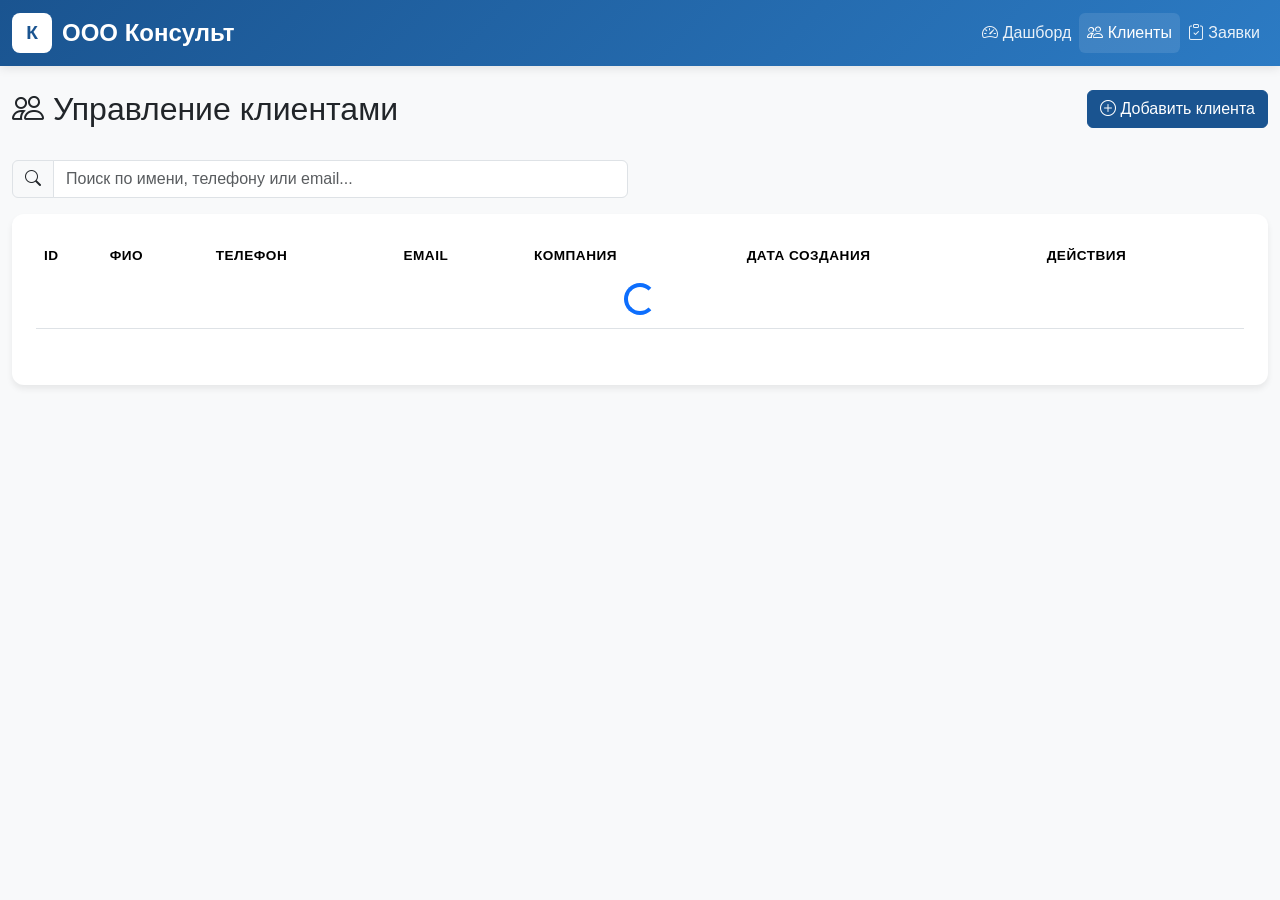
==== frontend/clients.html @ ef780388 "Initial commit - Consultant CRM" ====
<!DOCTYPE html>
<html lang="ru">
<head>
    <meta charset="UTF-8">
    <meta name="viewport" content="width=device-width, initial-scale=1.0">
    <title>Клиенты - Консульт CRM</title>
    <link href="https://cdn.jsdelivr.net/npm/bootstrap@5.3.0/dist/css/bootstrap.min.css" rel="stylesheet">
    <link rel="stylesheet" href="https://cdn.jsdelivr.net/npm/bootstrap-icons@1.11.0/font/bootstrap-icons.css">
    <link rel="stylesheet" href="css/style.css">
</head>
<body>
    <!-- Навигация -->
    <nav class="navbar navbar-expand-lg navbar-dark mb-4">
        <div class="container-fluid">
            <a class="navbar-brand" href="index.html">
                <span class="logo">К</span>
                ООО Консульт
            </a>
            <button class="navbar-toggler" type="button" data-bs-toggle="collapse" data-bs-target="#navbarNav">
                <span class="navbar-toggler-icon"></span>
            </button>
            <div class="collapse navbar-collapse" id="navbarNav">
                <ul class="navbar-nav ms-auto">
                    <li class="nav-item">
                        <a class="nav-link" href="index.html">
                            <i class="bi bi-speedometer2"></i> Дашборд
                        </a>
                    </li>
                    <li class="nav-item">
                        <a class="nav-link active" href="clients.html">
                            <i class="bi bi-people"></i> Клиенты
                        </a>
                    </li>
                    <li class="nav-item">
                        <a class="nav-link" href="requests.html">
                            <i class="bi bi-clipboard-check"></i> Заявки
                        </a>
                    </li>
                </ul>
            </div>
        </div>
    </nav>

    <!-- Основной контент -->
    <div class="container-fluid">
        <div class="row mb-4">
            <div class="col-md-6">
                <h2><i class="bi bi-people"></i> Управление клиентами</h2>
            </div>
            <div class="col-md-6 text-end">
                <button class="btn btn-primary" data-bs-toggle="modal" data-bs-target="#clientModal" onclick="openClientModal()">
                    <i class="bi bi-plus-circle"></i> Добавить клиента
                </button>
            </div>
        </div>

        <!-- Поиск -->
        <div class="row mb-3">
            <div class="col-md-6">
                <div class="input-group">
                    <span class="input-group-text"><i class="bi bi-search"></i></span>
                    <input type="text" class="form-control" id="searchInput" placeholder="Поиск по имени, телефону или email...">
                </div>
            </div>
        </div>

        <!-- Таблица клиентов -->
        <div class="table-container">
            <div class="table-responsive">
                <table class="table table-hover">
                    <thead>
                        <tr>
                            <th>ID</th>
                            <th>ФИО</th>
                            <th>Телефон</th>
                            <th>Email</th>
                            <th>Компания</th>
                            <th>Дата создания</th>
                            <th>Действия</th>
                        </tr>
                    </thead>
                    <tbody id="clientsTable">
                        <tr>
                            <td colspan="7" class="text-center">
                                <div class="spinner-border text-primary" role="status">
                                    <span class="visually-hidden">Загрузка...</span>
                                </div>
                            </td>
                        </tr>
                    </tbody>
                </table>
            </div>
            
            <!-- Пагинация -->
            <nav aria-label="Навигация по страницам">
                <ul class="pagination justify-content-center" id="pagination"></ul>
            </nav>
        </div>
    </div>

    <!-- Модальное окно для добавления/редактирования клиента -->
    <div class="modal fade" id="clientModal" tabindex="-1">
        <div class="modal-dialog modal-lg">
            <div class="modal-content">
                <div class="modal-header">
                    <h5 class="modal-title" id="clientModalTitle">Добавить клиента</h5>
                    <button type="button" class="btn-close" data-bs-dismiss="modal"></button>
                </div>
                <div class="modal-body">
                    <form id="clientForm">
                        <input type="hidden" id="clientId">
                        <div class="row">
                            <div class="col-md-6 mb-3">
                                <label for="fullName" class="form-label">ФИО *</label>
                                <input type="text" class="form-control" id="fullName" required>
                            </div>
                            <div class="col-md-6 mb-3">
                                <label for="phone" class="form-label">Телефон *</label>
                                <input type="tel" class="form-control" id="phone" required>
                            </div>
                        </div>
                        <div class="row">
                            <div class="col-md-6 mb-3">
                                <label for="email" class="form-label">Email</label>
                                <input type="email" class="form-control" id="email">
                            </div>
                            <div class="col-md-6 mb-3">
                                <label for="companyName" class="form-label">Компания</label>
                                <input type="text" class="form-control" id="companyName">
                            </div>
                        </div>
                        <div class="mb-3">
                            <label for="notes" class="form-label">Заметки</label>
                            <textarea class="form-control" id="notes" rows="3"></textarea>
                        </div>
                    </form>
                </div>
                <div class="modal-footer">
                    <button type="button" class="btn btn-secondary" data-bs-dismiss="modal">Отмена</button>
                    <button type="button" class="btn btn-primary" onclick="saveClient()">
                        <i class="bi bi-save"></i> Сохранить
                    </button>
                </div>
            </div>
        </div>
    </div>

    <!-- Модальное окно с информацией о клиенте -->
    <div class="modal fade" id="clientInfoModal" tabindex="-1">
        <div class="modal-dialog modal-xl">
            <div class="modal-content">
                <div class="modal-header">
                    <h5 class="modal-title">Информация о клиенте</h5>
                    <button type="button" class="btn-close" data-bs-dismiss="modal"></button>
                </div>
                <div class="modal-body" id="clientInfoContent">
                    <div class="text-center">
                        <div class="spinner-border text-primary" role="status"></div>
                    </div>
                </div>
            </div>
        </div>
    </div>

    <script src="https://cdn.jsdelivr.net/npm/bootstrap@5.3.0/dist/js/bootstrap.bundle.min.js"></script>
    <script src="js/clients.js"></script>
</body>
</html>
---- frontend/css/style.css ----
/* Корпоративный стиль ООО Консульт */

:root {
    --primary-color: #1a5490;
    --secondary-color: #2c7bc4;
    --success-color: #28a745;
    --warning-color: #ffc107;
    --danger-color: #dc3545;
    --light-bg: #f8f9fa;
    --dark-text: #212529;
}

body {
    font-family: 'Segoe UI', Tahoma, Geneva, Verdana, sans-serif;
    background-color: var(--light-bg);
    color: var(--dark-text);
}

/* Шапка */
.navbar {
    background: linear-gradient(135deg, var(--primary-color) 0%, var(--secondary-color) 100%);
    box-shadow: 0 2px 10px rgba(0,0,0,0.1);
}

.navbar-brand {
    font-size: 1.5rem;
    font-weight: 700;
    color: white !important;
    display: flex;
    align-items: center;
    gap: 10px;
}

.navbar-brand .logo {
    width: 40px;
    height: 40px;
    background-color: white;
    border-radius: 8px;
    display: flex;
    align-items: center;
    justify-content: center;
    color: var(--primary-color);
    font-weight: bold;
    font-size: 1.2rem;
}

.nav-link {
    color: rgba(255,255,255,0.9) !important;
    font-weight: 500;
    transition: all 0.3s;
}

.nav-link:hover, .nav-link.active {
    color: white !important;
    background-color: rgba(255,255,255,0.1);
    border-radius: 6px;
}

/* Карточки статистики */
.stat-card {
    border: none;
    border-radius: 12px;
    box-shadow: 0 4px 6px rgba(0,0,0,0.07);
    transition: transform 0.3s, box-shadow 0.3s;
}

.stat-card:hover {
    transform: translateY(-5px);
    box-shadow: 0 8px 15px rgba(0,0,0,0.15);
}

.stat-card .card-body {
    padding: 1.5rem;
}

.stat-icon {
    font-size: 2.5rem;
    margin-bottom: 1rem;
}

.stat-value {
    font-size: 2rem;
    font-weight: 700;
    margin: 0;
}

.stat-label {
    font-size: 0.9rem;
    color: #6c757d;
    text-transform: uppercase;
    letter-spacing: 0.5px;
}

/* Таблицы */
.table-container {
    background: white;
    border-radius: 12px;
    padding: 1.5rem;
    box-shadow: 0 4px 6px rgba(0,0,0,0.07);
}

.table thead {
    background-color: var(--primary-color);
    color: white;
}

.table thead th {
    border: none;
    font-weight: 600;
    text-transform: uppercase;
    font-size: 0.85rem;
    letter-spacing: 0.5px;
}

.table tbody tr {
    transition: background-color 0.2s;
}

.table tbody tr:hover {
    background-color: rgba(26, 84, 144, 0.05);
}

/* Кнопки */
.btn-primary {
    background-color: var(--primary-color);
    border-color: var(--primary-color);
    font-weight: 500;
}

.btn-primary:hover {
    background-color: #144070;
    border-color: #144070;
}

/* Статусы заявок */
.badge {
    padding: 0.5em 0.8em;
    font-weight: 500;
    font-size: 0.85rem;
}

.status-new { background-color: var(--secondary-color); }
.status-in-progress { background-color: var(--warning-color); color: #000; }
.status-completed { background-color: var(--success-color); }
.status-cancelled { background-color: var(--danger-color); }

/* Модальные окна */
.modal-header {
    background: linear-gradient(135deg, var(--primary-color) 0%, var(--secondary-color) 100%);
    color: white;
}

.modal-header .btn-close {
    filter: invert(1);
}

/* Формы */
.form-label {
    font-weight: 600;
    color: var(--primary-color);
    margin-bottom: 0.5rem;
}

.form-control:focus, .form-select:focus {
    border-color: var(--secondary-color);
    box-shadow: 0 0 0 0.2rem rgba(44, 123, 196, 0.25);
}

/* Загрузка */
.spinner-border-sm {
    width: 1rem;
    height: 1rem;
}

/* Пустое состояние */
.empty-state {
    text-align: center;
    padding: 3rem 1rem;
    color: #6c757d;
}

.empty-state i {
    font-size: 4rem;
    margin-bottom: 1rem;
    opacity: 0.3;
}

/* Адаптивность */
@media (max-width: 768px) {
    .stat-value {
        font-size: 1.5rem;
    }
    
    .table-container {
        padding: 1rem;
        overflow-x: auto;
    }
}
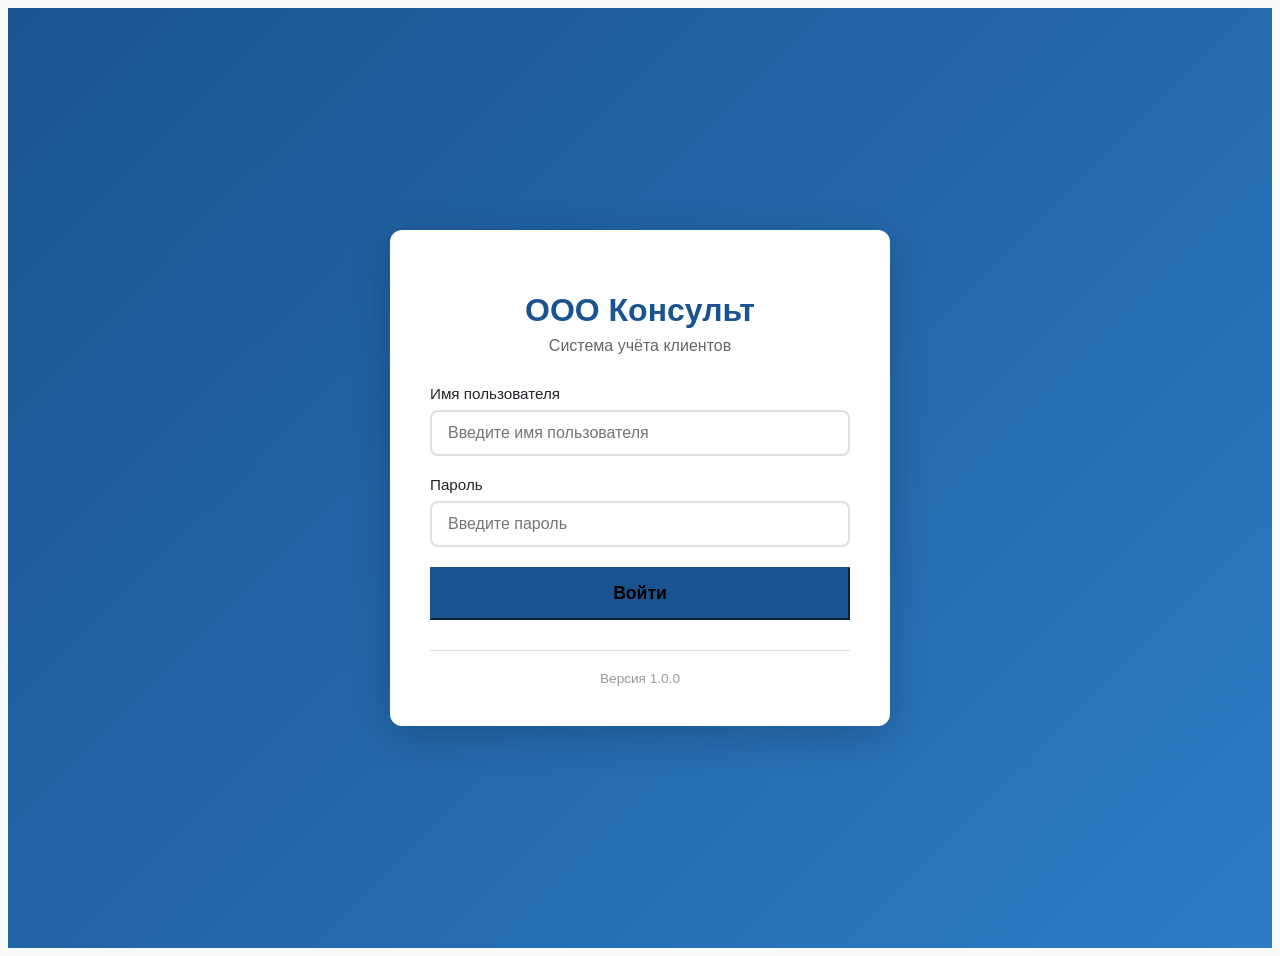
==== commit 4c79dd79: "feat: добавлена система аутентификации с JWT токенами - Добавлена модель User в базе данных - JWT то" ====
--- a/frontend/clients.html
+++ b/frontend/clients.html
@@ -37,6 +37,7 @@
                         </a>
                     </li>
                 </ul>
+                <div id="userInfo" class="ms-3"></div>
             </div>
         </div>
     </nav>
@@ -163,6 +164,7 @@
     </div>
 
     <script src="https://cdn.jsdelivr.net/npm/bootstrap@5.3.0/dist/js/bootstrap.bundle.min.js"></script>
+    <script src="js/auth.js"></script>
     <script src="js/clients.js"></script>
 </body>
 </html>
--- a/frontend/css/style.css
+++ b/frontend/css/style.css
@@ -196,3 +196,140 @@
         overflow-x: auto;
     }
 }
+
+
+/* Страница входа */
+.login-container {
+    min-height: 100vh;
+    display: flex;
+    align-items: center;
+    justify-content: center;
+    background: linear-gradient(135deg, var(--primary-color) 0%, var(--secondary-color) 100%);
+    padding: 20px;
+}
+
+.login-box {
+    background: white;
+    border-radius: 12px;
+    box-shadow: 0 10px 40px rgba(0, 0, 0, 0.2);
+    max-width: 420px;
+    width: 100%;
+    padding: 40px;
+}
+
+.login-header {
+    text-align: center;
+    margin-bottom: 30px;
+}
+
+.login-header h1 {
+    color: var(--primary-color);
+    font-size: 2rem;
+    font-weight: 700;
+    margin-bottom: 8px;
+}
+
+.login-header p {
+    color: #666;
+    font-size: 1rem;
+    margin: 0;
+}
+
+.login-form .form-group {
+    margin-bottom: 20px;
+}
+
+.login-form label {
+    display: block;
+    margin-bottom: 8px;
+    color: var(--dark-text);
+    font-weight: 500;
+    font-size: 0.95rem;
+}
+
+.login-form input {
+    width: 100%;
+    padding: 12px 16px;
+    border: 2px solid #e0e0e0;
+    border-radius: 8px;
+    font-size: 1rem;
+    transition: all 0.3s;
+    box-sizing: border-box;
+}
+
+.login-form input:focus {
+    outline: none;
+    border-color: var(--primary-color);
+    box-shadow: 0 0 0 3px rgba(26, 84, 144, 0.1);
+}
+
+.error-message {
+    background-color: #fee;
+    color: var(--danger-color);
+    padding: 12px;
+    border-radius: 8px;
+    margin-bottom: 20px;
+    font-size: 0.9rem;
+    border-left: 4px solid var(--danger-color);
+}
+
+.btn-block {
+    width: 100%;
+    padding: 14px;
+    font-size: 1.1rem;
+    font-weight: 600;
+}
+
+.login-footer {
+    text-align: center;
+    margin-top: 30px;
+    padding-top: 20px;
+    border-top: 1px solid #e0e0e0;
+}
+
+.login-footer p {
+    color: #999;
+    font-size: 0.85rem;
+    margin: 0;
+}
+
+/* User Info в шапке */
+#userInfo {
+    display: flex;
+    align-items: center;
+    gap: 12px;
+}
+
+.user-name {
+    color: white;
+    font-weight: 500;
+    font-size: 0.95rem;
+}
+
+.btn-logout {
+    background-color: rgba(255, 255, 255, 0.2);
+    color: white;
+    border: 1px solid rgba(255, 255, 255, 0.3);
+    padding: 6px 16px;
+    border-radius: 6px;
+    cursor: pointer;
+    font-size: 0.9rem;
+    font-weight: 500;
+    transition: all 0.3s;
+}
+
+.btn-logout:hover {
+    background-color: rgba(255, 255, 255, 0.3);
+    border-color: rgba(255, 255, 255, 0.5);
+}
+
+/* Адаптивность */
+@media (max-width: 768px) {
+    .login-box {
+        padding: 30px 20px;
+    }
+    
+    .login-header h1 {
+        font-size: 1.6rem;
+    }
+}
